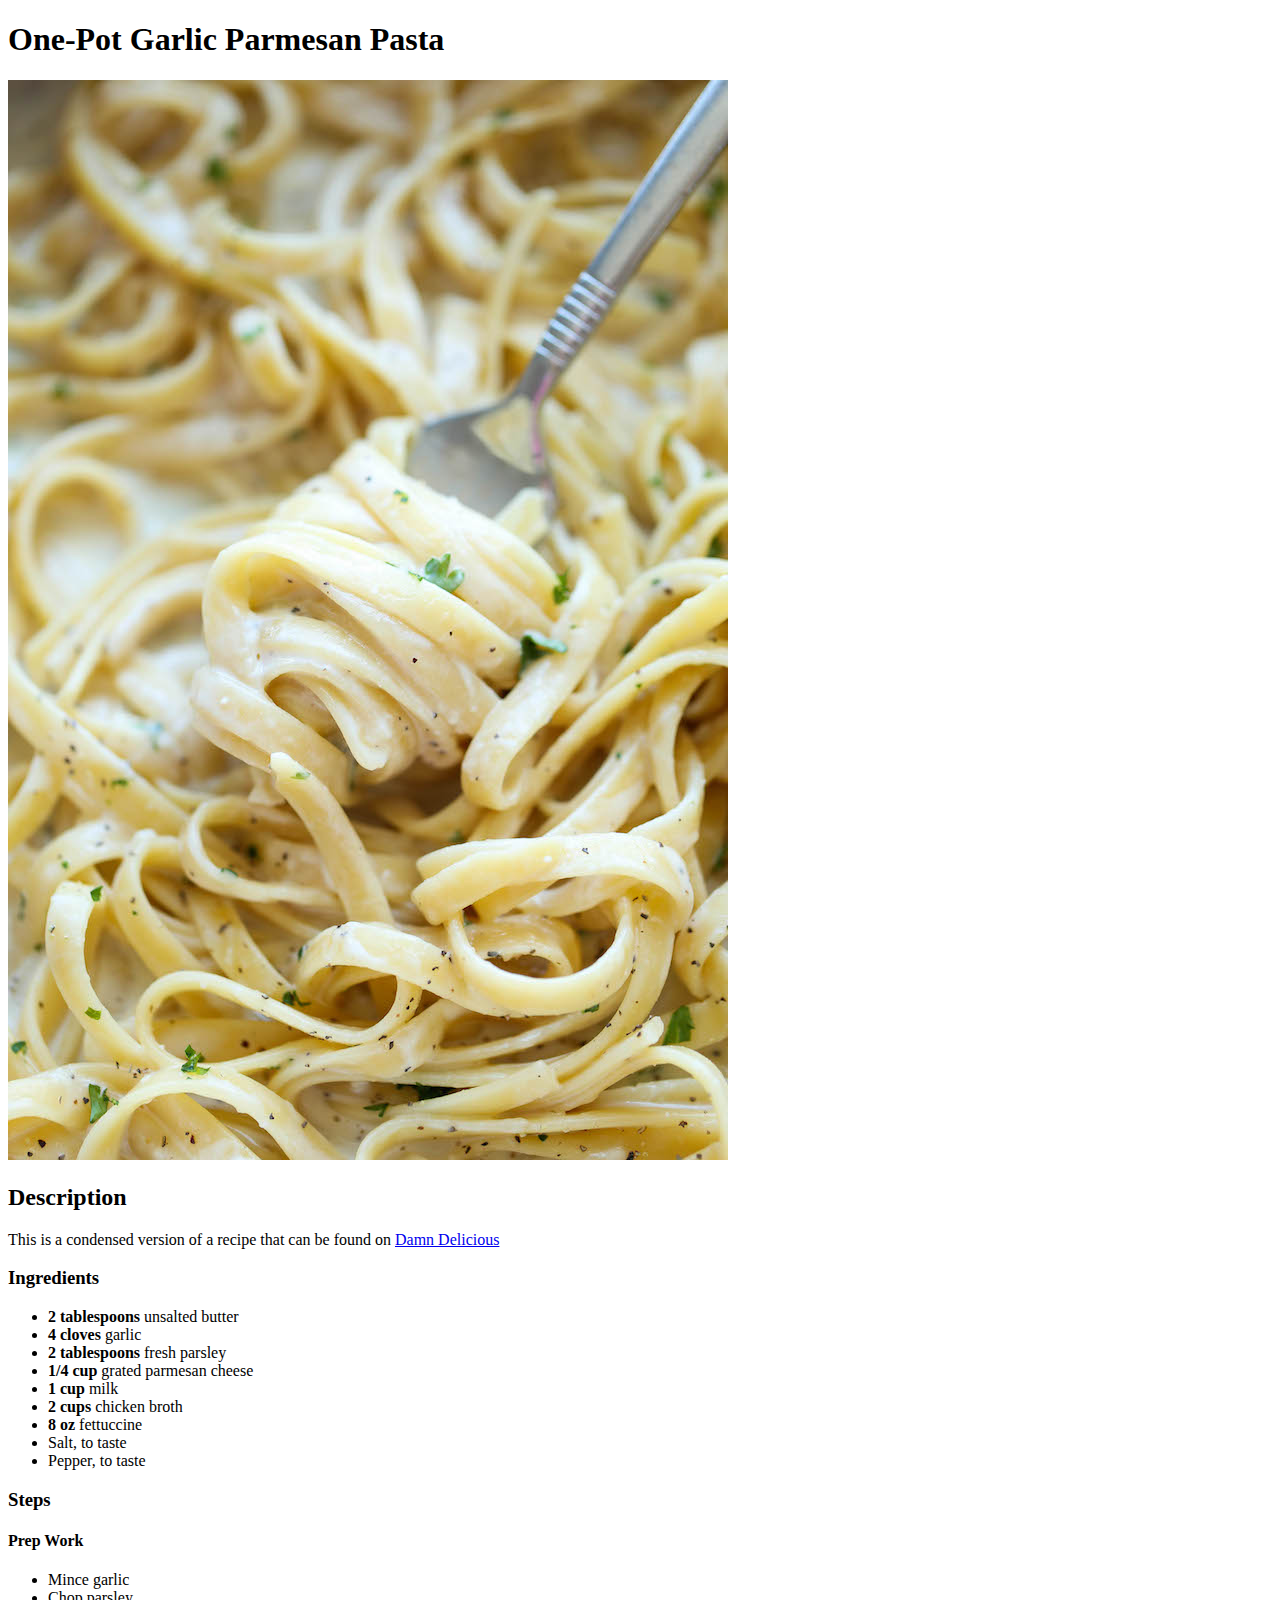
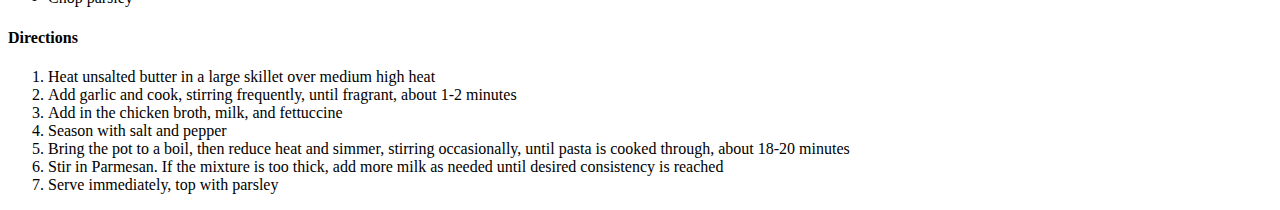
==== recipes/garlic-parmesan-pasta.html @ 68303f42 "Add additional recipes: Red Beans and Rice, Garlic Parmesan Pasta" ====
<!DOCTYPE html>

<html lang="en">

<head>
    <meta charset="utf-8">
    <title>One-Pot Garlic Parmesan Pasta</title>
</head>

<body>
    <h1>One-Pot Garlic Parmesan Pasta</h1>
    <img src="../img/garlicparmesanpasta.jpg">
    <h2>Description</h2>
    <p>This is a condensed version of a recipe that can be found on <a href="https://damndelicious.net/2014/10/11/one-pot-garlic-parmesan-pasta/">Damn Delicious</a></p>

    <h3>Ingredients</h3>
        <ul>
            <li><b>2 tablespoons</b> unsalted butter</li>
            <li><b>4 cloves</b> garlic</li>
            <li><b>2 tablespoons</b> fresh parsley</li>
            <li><b>1/4 cup</b> grated parmesan cheese</li>           
            <li><b>1 cup</b> milk</li>           
            <li><b>2 cups</b> chicken broth</li>           
            <li><b>8 oz</b> fettuccine</li>           
            <li>Salt, to taste</li>           
            <li>Pepper, to taste</li>
        </ul>

    <h3>Steps</h3>
    <h4>Prep Work</h4>
        <ul>
            <li>Mince garlic</li>
            <li>Chop parsley</li>
        </ul>
    <h4>Directions</h4>
        <ol>
            <li>Heat unsalted butter in a large skillet over medium high heat</li>
            <li>Add garlic and cook, stirring frequently, until fragrant, about 1-2 minutes</li>
            <li>Add in the chicken broth, milk, and fettuccine</li>
            <li>Season with salt and pepper</li>
            <li>Bring the pot to a boil, then reduce heat and simmer, stirring occasionally, until pasta is cooked through, about 18-20 minutes</li>
            <li>Stir in Parmesan. If the mixture is too thick, add more milk as needed until desired consistency is reached</li>
            <li>Serve immediately, top with parsley</li>
        </ol>

</body>



</html>
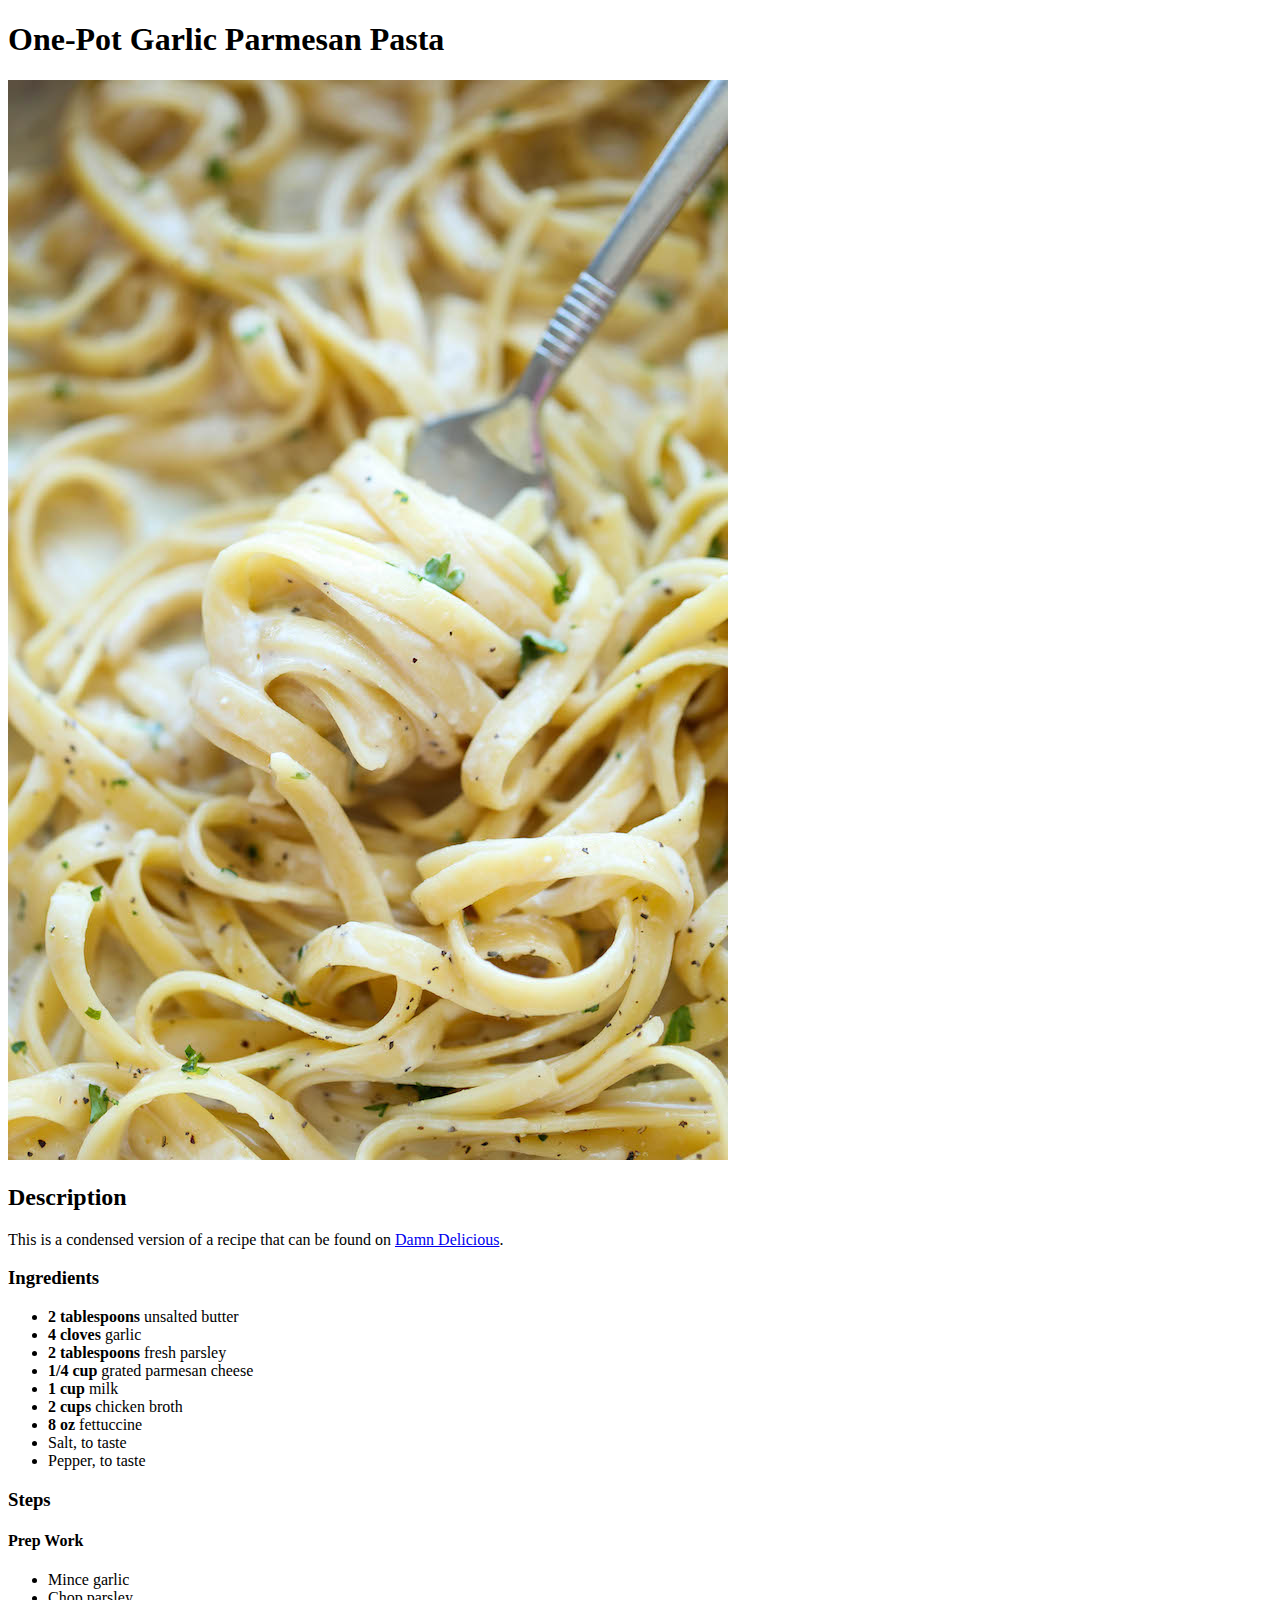
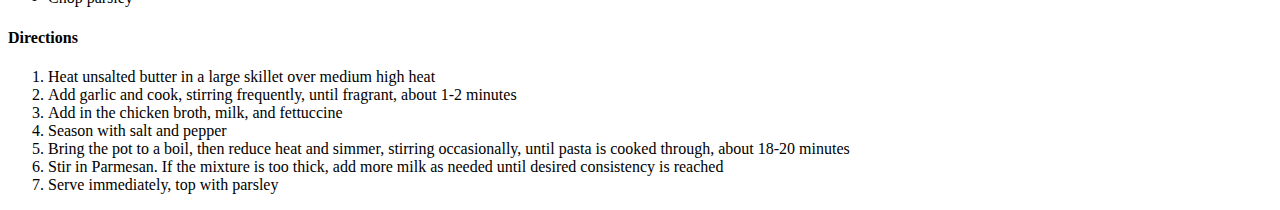
==== commit bbc26926: "Fix description typo" ====
--- a/recipes/garlic-parmesan-pasta.html
+++ b/recipes/garlic-parmesan-pasta.html
@@ -11,7 +11,7 @@
     <h1>One-Pot Garlic Parmesan Pasta</h1>
     <img src="../img/garlicparmesanpasta.jpg">
     <h2>Description</h2>
-    <p>This is a condensed version of a recipe that can be found on <a href="https://damndelicious.net/2014/10/11/one-pot-garlic-parmesan-pasta/">Damn Delicious</a></p>
+    <p>This is a condensed version of a recipe that can be found on <a href="https://damndelicious.net/2014/10/11/one-pot-garlic-parmesan-pasta/">Damn Delicious</a>.</p>
 
     <h3>Ingredients</h3>
         <ul>
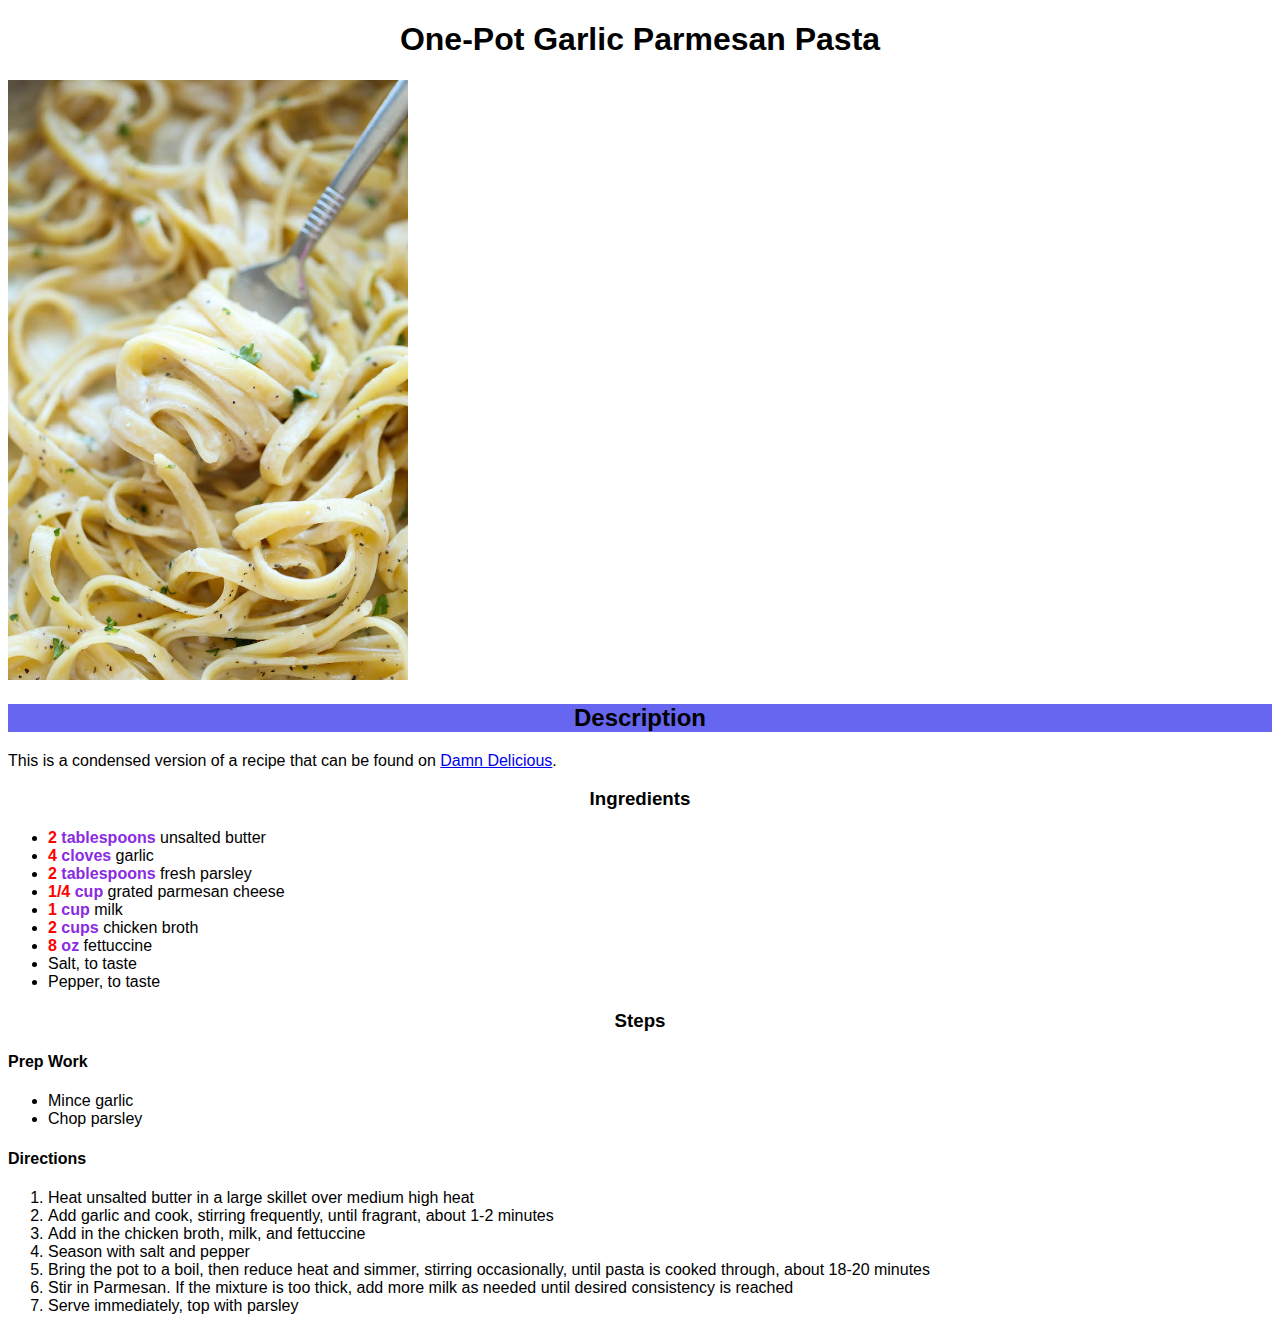
==== commit a2c84abe: "Add amount and measurement classes" ====
--- a/recipes/garlic-parmesan-pasta.html
+++ b/recipes/garlic-parmesan-pasta.html
@@ -5,23 +5,24 @@
 <head>
     <meta charset="utf-8">
     <title>One-Pot Garlic Parmesan Pasta</title>
+    <link rel="stylesheet" href="../css/style.css">
 </head>
 
 <body>
     <h1>One-Pot Garlic Parmesan Pasta</h1>
-    <img src="../img/garlicparmesanpasta.jpg">
+    <img src="../img/garlicparmesanpasta.jpg" alt="a close-up of fettucine pasta spiraled around a metal fork" style="height: 600px; width: auto">
     <h2>Description</h2>
     <p>This is a condensed version of a recipe that can be found on <a href="https://damndelicious.net/2014/10/11/one-pot-garlic-parmesan-pasta/">Damn Delicious</a>.</p>
 
     <h3>Ingredients</h3>
         <ul>
-            <li><b>2 tablespoons</b> unsalted butter</li>
-            <li><b>4 cloves</b> garlic</li>
-            <li><b>2 tablespoons</b> fresh parsley</li>
-            <li><b>1/4 cup</b> grated parmesan cheese</li>           
-            <li><b>1 cup</b> milk</li>           
-            <li><b>2 cups</b> chicken broth</li>           
-            <li><b>8 oz</b> fettuccine</li>           
+            <li><b class="amount">2</b> <b class="measurement">tablespoons</b> unsalted butter</li>
+            <li><b class="amount">4</b> <b class="measurement">cloves</b> garlic</li>
+            <li><b class="amount">2</b> <b class="measurement">tablespoons</b> fresh parsley</li>
+            <li><b class="amount">1/4</b> <b class="measurement">cup</b> grated parmesan cheese</li>           
+            <li><b class="amount">1</b> <b class="measurement">cup</b> milk</li>           
+            <li><b class="amount">2</b> <b class="measurement">cups</b> chicken broth</li>           
+            <li><b class="amount">8</b> <b class="measurement">oz</b> fettuccine</li>           
             <li>Salt, to taste</li>           
             <li>Pepper, to taste</li>
         </ul>
--- a/css/style.css
+++ b/css/style.css
@@ -0,0 +1,21 @@
+* {
+    font-family: Verdana, Geneva, Tahoma, sans-serif;
+}
+
+h1,
+h2,
+h3 {
+    text-align: center;
+}
+
+h2 {
+    background-color: rgb(102, 102, 241);
+}
+
+b.amount {
+    color: red;
+}
+
+b.measurement{
+    color: blueviolet;
+}
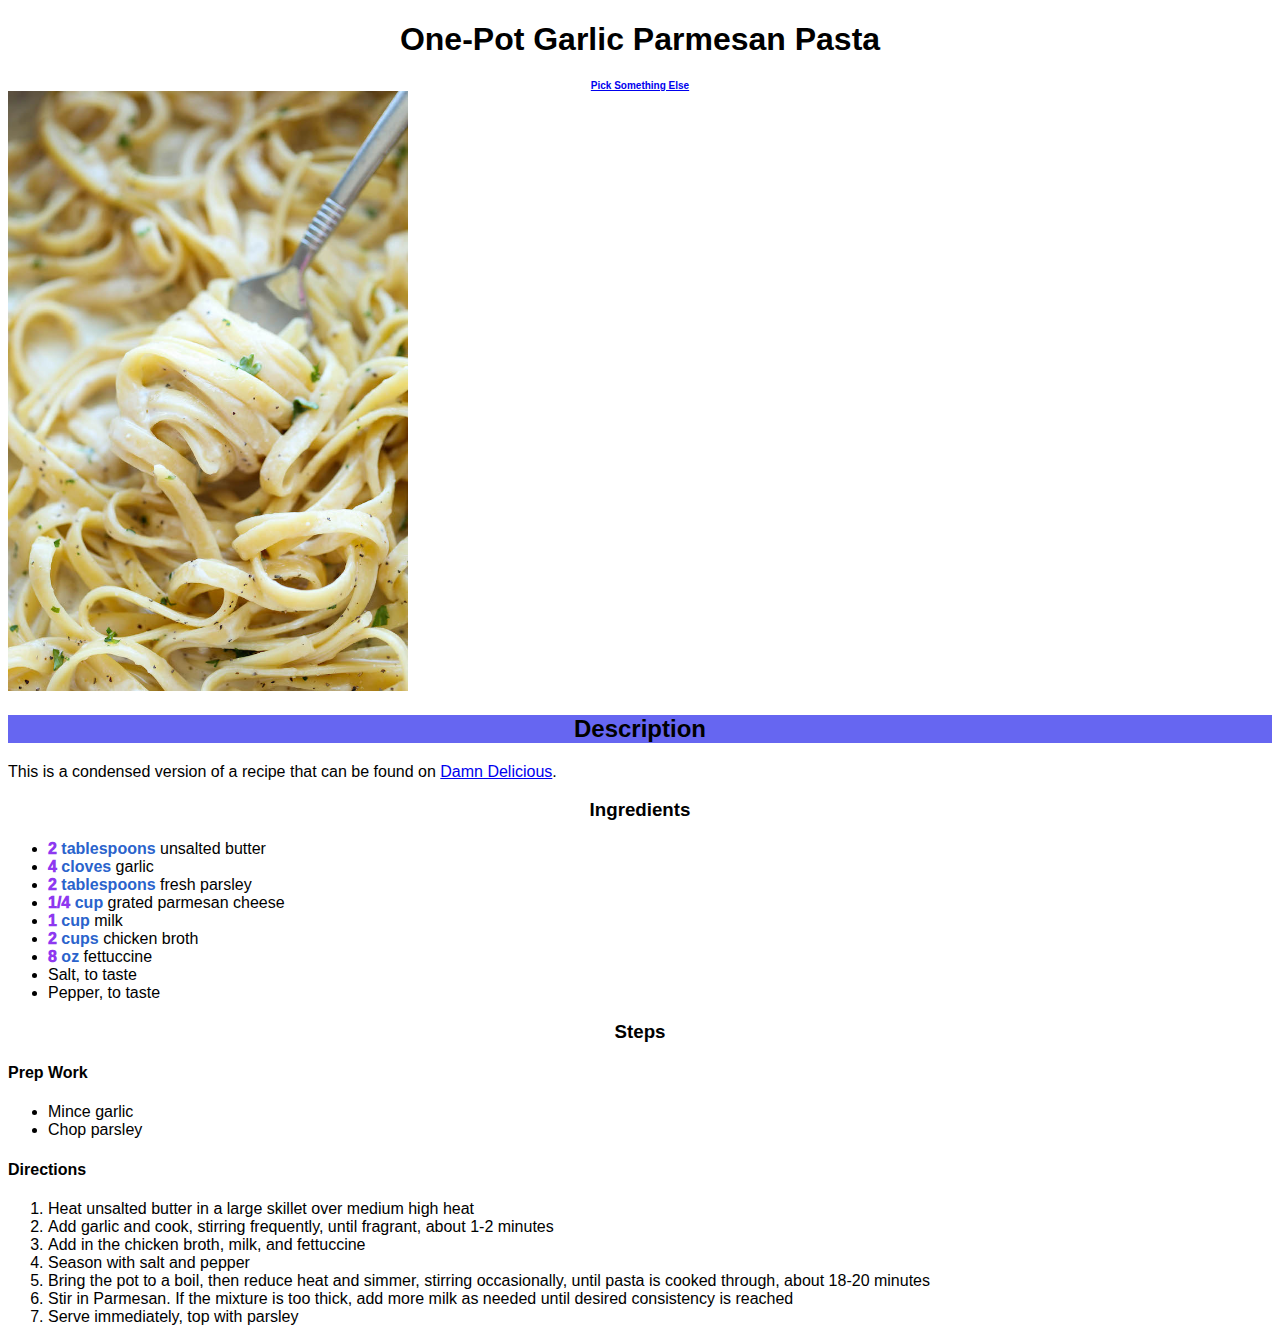
==== commit 6ec7554e: "Add weight to ingredient classes" ====
--- a/recipes/garlic-parmesan-pasta.html
+++ b/recipes/garlic-parmesan-pasta.html
@@ -10,6 +10,7 @@
 
 <body>
     <h1>One-Pot Garlic Parmesan Pasta</h1>
+    <div class="return-home"><a href="../index.html">Pick Something Else</a></div>
     <img src="../img/garlicparmesanpasta.jpg" alt="a close-up of fettucine pasta spiraled around a metal fork" style="height: 600px; width: auto">
     <h2>Description</h2>
     <p>This is a condensed version of a recipe that can be found on <a href="https://damndelicious.net/2014/10/11/one-pot-garlic-parmesan-pasta/">Damn Delicious</a>.</p>
--- a/css/style.css
+++ b/css/style.css
@@ -13,9 +13,17 @@
 }
 
 b.amount {
-    color: red;
+    color: rgb(142, 56, 240);
+    font-weight: 1000;
 }
 
 b.measurement{
-    color: blueviolet;
+    color: rgb(42, 99, 204);
+    font-weight: 700;
 }
+
+.return-home {
+    text-align: center;
+    font-weight: 800;
+    font-size: 10px;
+}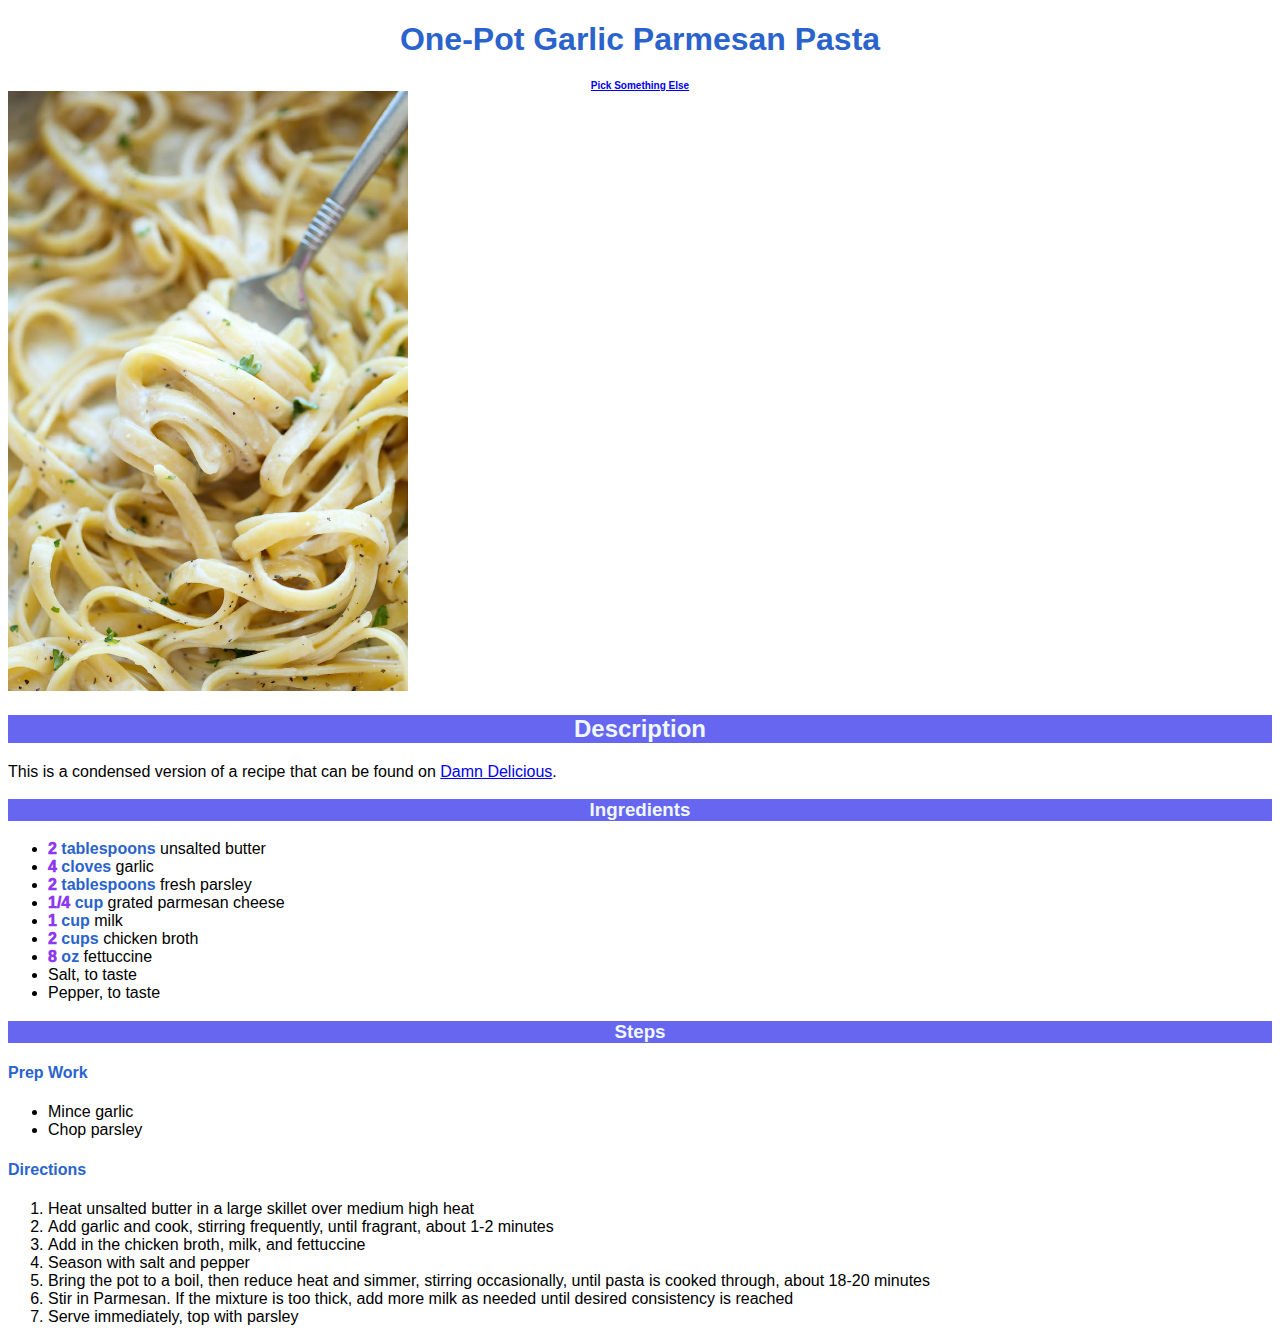
==== commit 726cd5ed: "Add color scheme" ====
--- a/recipes/garlic-parmesan-pasta.html
+++ b/recipes/garlic-parmesan-pasta.html
@@ -10,7 +10,7 @@
 
 <body>
     <h1>One-Pot Garlic Parmesan Pasta</h1>
-    <div class="return-home"><a href="../index.html">Pick Something Else</a></div>
+    <div class="return-home-button"><a href="../index.html">Pick Something Else</a></div>
     <img src="../img/garlicparmesanpasta.jpg" alt="a close-up of fettucine pasta spiraled around a metal fork" style="height: 600px; width: auto">
     <h2>Description</h2>
     <p>This is a condensed version of a recipe that can be found on <a href="https://damndelicious.net/2014/10/11/one-pot-garlic-parmesan-pasta/">Damn Delicious</a>.</p>
--- a/css/style.css
+++ b/css/style.css
@@ -8,8 +8,19 @@
     text-align: center;
 }
 
-h2 {
+h1 {
+    color:rgb(42, 99, 204);
+}
+
+h2,
+h3 {
     background-color: rgb(102, 102, 241);
+    color: aliceblue;
+}
+
+h4,
+b.measurement {
+    color:rgb(42, 99, 204);
 }
 
 b.amount {
@@ -18,12 +29,17 @@
 }
 
 b.measurement{
-    color: rgb(42, 99, 204);
     font-weight: 700;
 }
 
-.return-home {
+.return-home-button {
     text-align: center;
     font-weight: 800;
     font-size: 10px;
+}
+
+.recipes li {
+    text-align: center;
+    color:rgb(102, 102, 241);
+    font-weight: 800;
 }